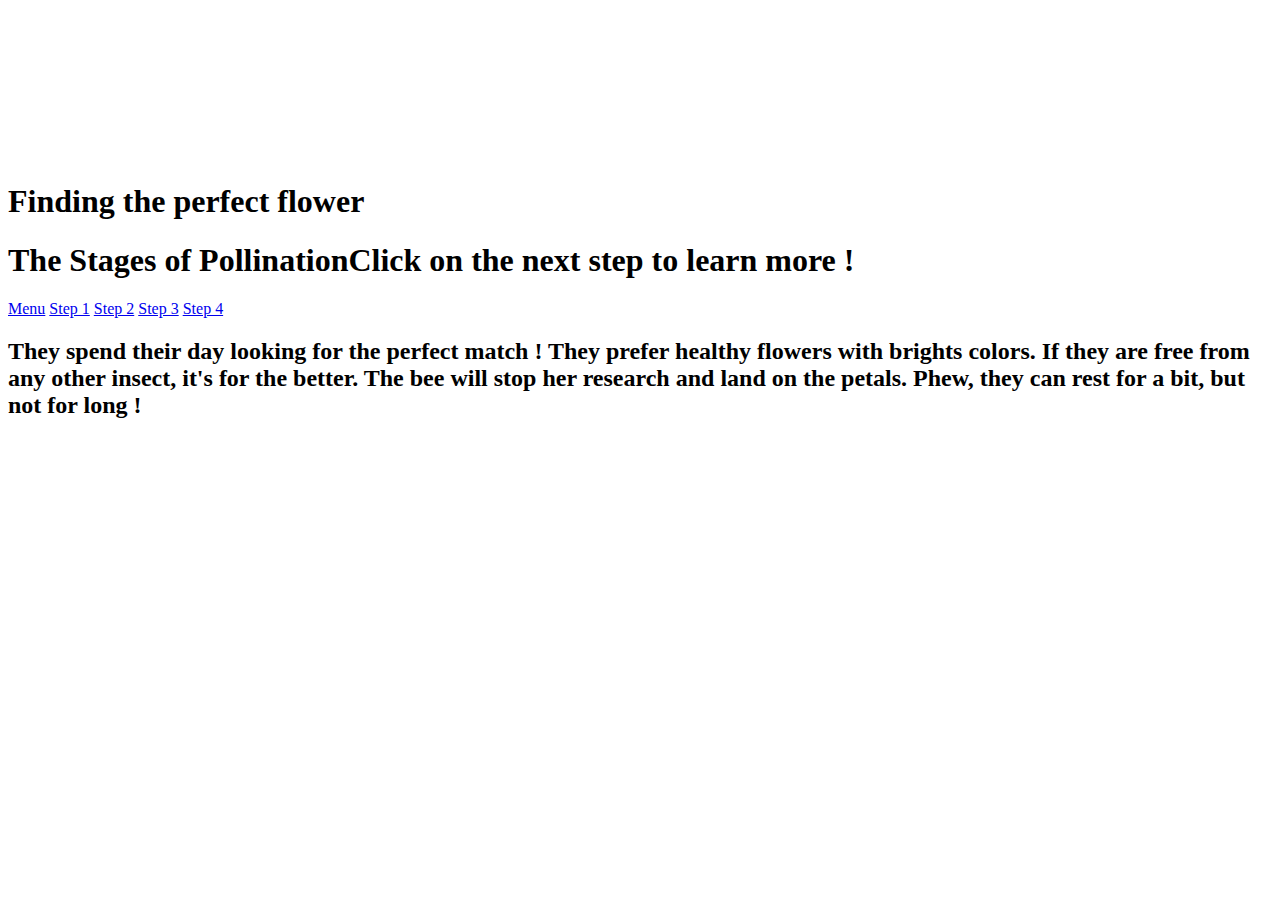
==== index3.html @ 8f428fc0 "Add files via upload" ====
<!DOCTYPE html>
<html lang="en" class="no-js">
	<head>
        <meta charset="UTF-8" />
        <meta http-equiv="X-UA-Compatible" content="IE=edge">
        <meta name="viewport" content="width=device-width, initial-scale=1">
        <title>Beez</title>
        <meta name="description" content="Examples for creative website header animations using Canvas and JavaScript" />
        <meta name="keywords" content="header, canvas, animated, creative, inspiration, javascript" />
        <meta name="author" content="Codrops" />
        <link rel="shortcut icon" href="../favicon.ico">
        <link rel="stylesheet" type="text/css" href="css/normalize.css" />
        <link rel="stylesheet" type="text/css" href="css/demo.css" />
        <link rel="stylesheet" type="text/css" href="css/component.css" />
        <link href='http://fonts.googleapis.com/css?family=Raleway:200,400,800|Clicker+Script' rel='stylesheet' type='text/css'>

	</head>
	<body>
		<div class="container demo-2">
			<div class="content">
                <div id="large-header" class="large-header">
                    <canvas id="demo-canvas"></canvas>
                    <h1 class="main-title">Finding the perfect flower</span></h1>
                </div>

                <div class="codrops-header">
                    <h1>The Stages of Pollination<span>Click on the next step to learn more !</span></h1>
                    <nav class="codrops-demos">
											<nav class="codrops-demos">
													<a href="index1.html">Menu</a>
													<a href="index2.html">Step 1</a>
													<a class="current-demo" href="index3.html">Step 2</a>
													<a href="index4.html">Step 3</a>
													<a href="index5.html">Step 4</a>
											</nav>
                </div>
            </div>
						<h2>They spend their day looking for the perfect match ! They prefer healthy flowers with brights colors. If they are free from any other insect, it's for the better. The bee will stop her research and land on the petals. Phew, they can rest for a bit, but not for long !</h2>
        <script src="js/rAF.js"></script>
        <script src="js/demo-2.js"></script>
	</body>
</html>
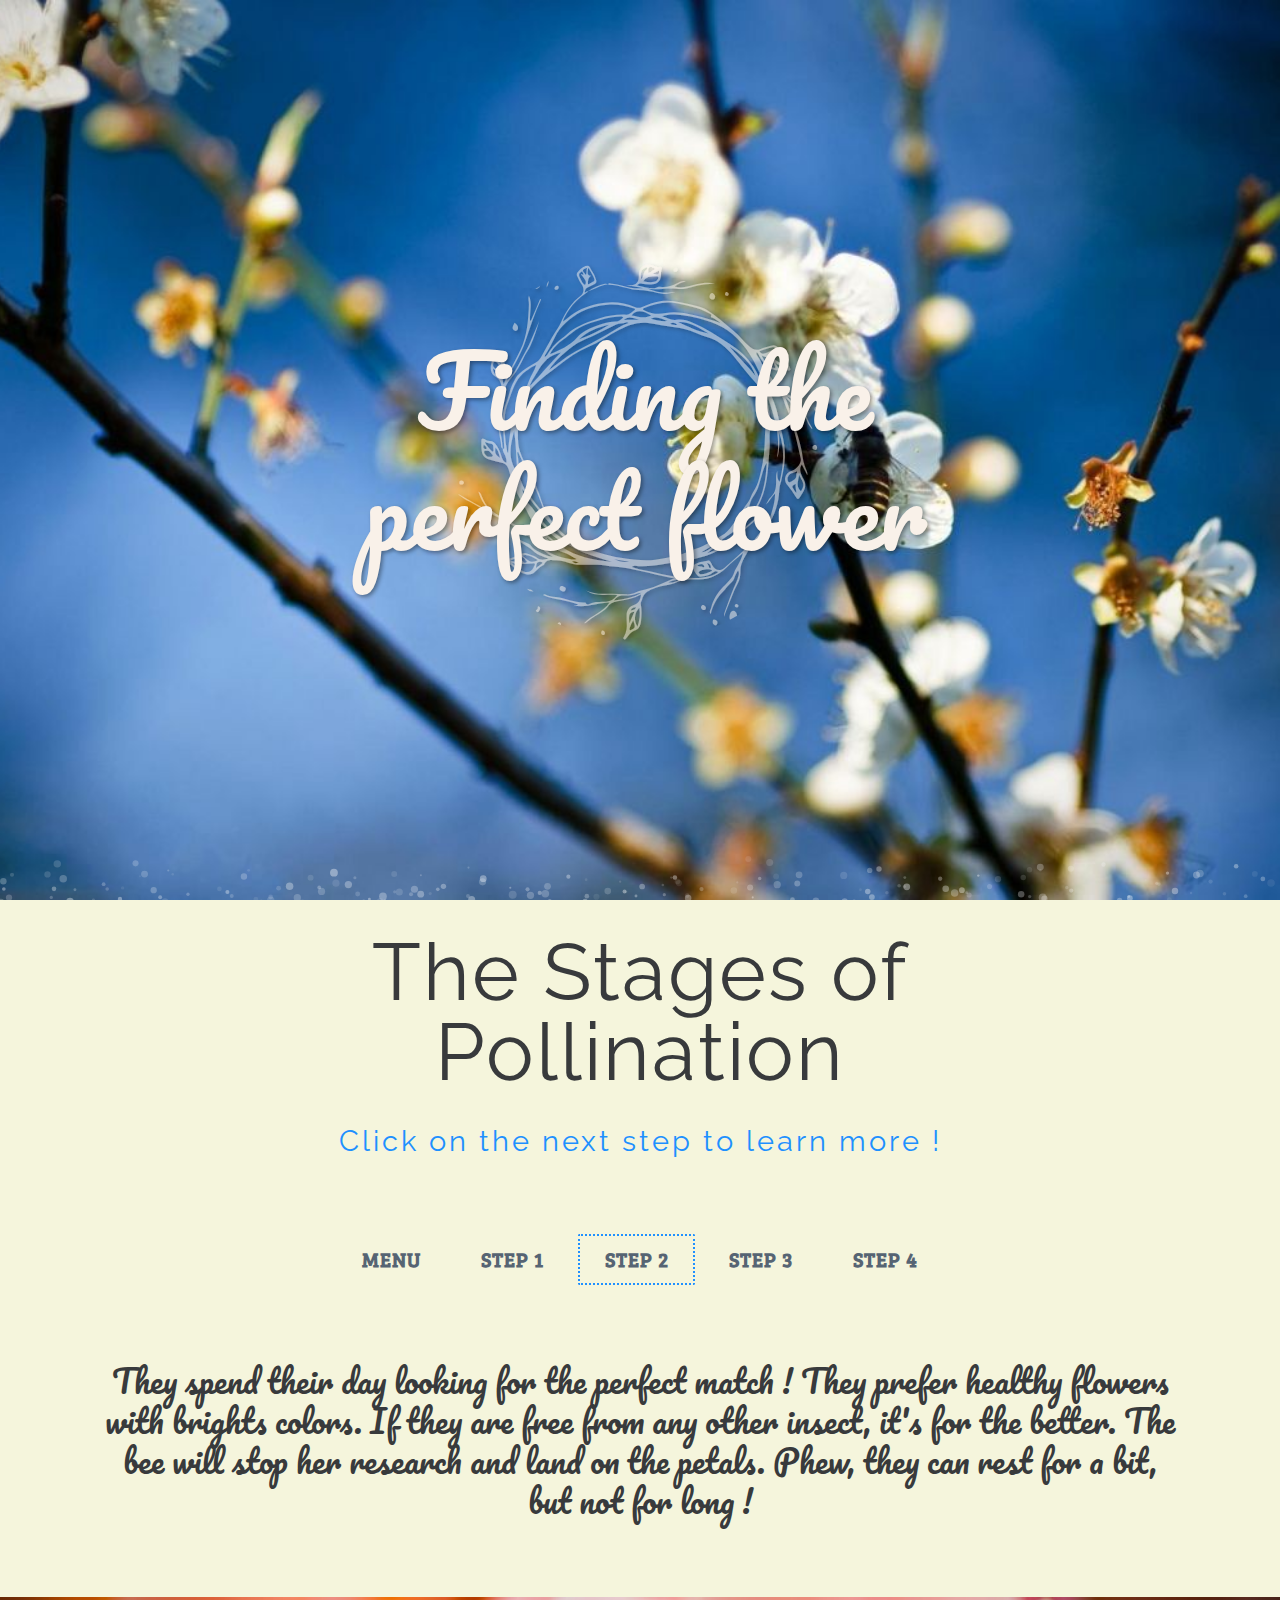
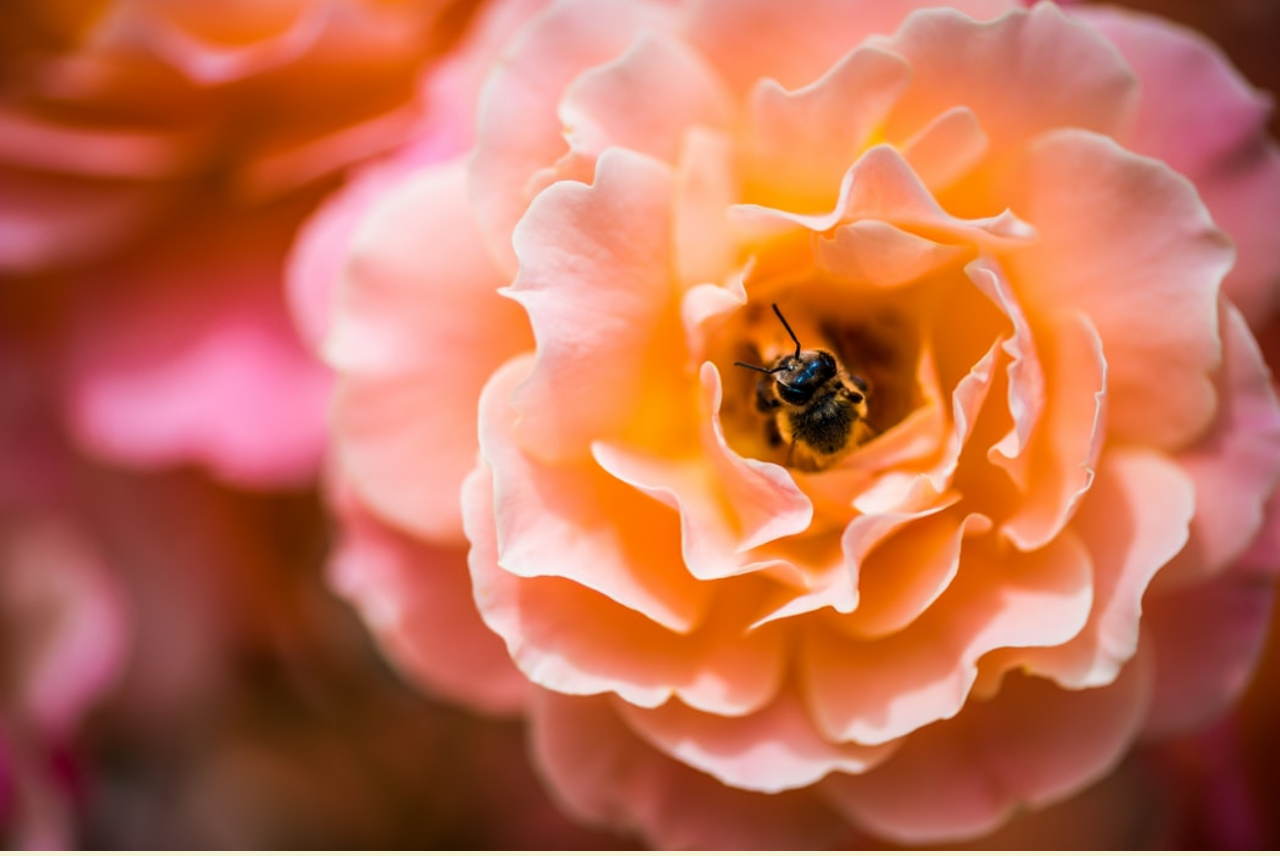
==== commit 9f8cb968: "first and last commit" ====
--- a/index3.html
+++ b/index3.html
@@ -13,7 +13,11 @@
         <link rel="stylesheet" type="text/css" href="css/demo.css" />
         <link rel="stylesheet" type="text/css" href="css/component.css" />
         <link href='http://fonts.googleapis.com/css?family=Raleway:200,400,800|Clicker+Script' rel='stylesheet' type='text/css'>
+				<style>
+				@import url('https://fonts.googleapis.com/css?family=Pacifico&display=swap');
+			@import url('https://fonts.googleapis.com/css?family=Bree+Serif&display=swap');
 
+				</style>
 	</head>
 	<body>
 		<div class="container demo-2">
@@ -27,7 +31,7 @@
                     <h1>The Stages of Pollination<span>Click on the next step to learn more !</span></h1>
                     <nav class="codrops-demos">
 											<nav class="codrops-demos">
-													<a href="index1.html">Menu</a>
+													<a href="index.html">Menu</a>
 													<a href="index2.html">Step 1</a>
 													<a class="current-demo" href="index3.html">Step 2</a>
 													<a href="index4.html">Step 3</a>
@@ -36,6 +40,13 @@
                 </div>
             </div>
 						<h2>They spend their day looking for the perfect match ! They prefer healthy flowers with brights colors. If they are free from any other insect, it's for the better. The bee will stop her research and land on the petals. Phew, they can rest for a bit, but not for long !</h2>
+						<div>
+
+							<figure>
+								<img src="img/oui.jpeg" alt="a bee has landed on a flower and is inside the petals">
+							</figure>
+						</div>
+
         <script src="js/rAF.js"></script>
         <script src="js/demo-2.js"></script>
 	</body>
--- a/css/demo.css
+++ b/css/demo.css
@@ -0,0 +1,182 @@
+@font-face {
+	font-weight: normal;
+	font-style: normal;
+	font-family: 'codropsicons';
+	src:url('../fonts/codropsicons/codropsicons.eot');
+	src:url('../fonts/codropsicons/codropsicons.eot?#iefix') format('embedded-opentype'),
+		url('../fonts/codropsicons/codropsicons.woff') format('woff'),
+		url('../fonts/codropsicons/codropsicons.ttf') format('truetype'),
+		url('../fonts/codropsicons/codropsicons.svg#codropsicons') format('svg');
+}
+
+*, *:after, *:before { -webkit-box-sizing: border-box; box-sizing: border-box; }
+.clearfix:before, .clearfix:after { content: ''; display: table; }
+.clearfix:after { clear: both; }
+
+body {
+	background: #F5F5DC;
+	color: #383a3c;
+	font-weight: 400;
+	font-size: 1em;
+	line-height: 1.25;
+	font-family: 'Raleway', Arial, sans-serif;
+	align-items: center;
+	align-content: center;
+}
+
+h1 {
+	font-size: 2em;
+	font-style: normal;
+	font-family: 'Raleway',sans-serif;
+	text-align: center;
+	font-weight: normal;
+}
+
+h2 {
+	font-size: 2em;
+	font-weight: lighter;
+	text-align: center;
+	padding-left: 100px;
+	padding-right: 100px;
+	padding-top: 10px;
+	padding-bottom: 50px;
+	font-family: 'Pacifico',cursive;
+}
+
+a, button {
+	outline: none;
+}
+
+a {
+	color: #566473;
+	text-decoration: none;
+}
+
+a:hover, a:focus {
+	color: #34495e;
+}
+
+section {
+	padding: 1em;
+	text-align: center;
+}
+
+.codrops-header {
+	margin: 0 auto;
+	padding: 2em;
+	text-align: center;
+	max-width: 900px;
+}
+
+.codrops-header h1 {
+	margin: 0;
+	font-size: 5em;
+	line-height: 1;
+	font-weight: 200;
+	font-style: normal;
+	font-weight: normal;
+	letter-spacing: 2px;
+
+}
+
+
+.codrops-header h1 span {
+	display: block;
+	padding: 1em 0 1.5em;
+	font-size: 36%;
+	color: #1E90FF;
+	line-height: 1.4;
+	letter-spacing: 3px;
+}
+
+.codrops-top a {
+	display: inline-block;
+	padding: 1.5em;
+	text-decoration: none;
+	letter-spacing: 3px;
+}
+
+.codrops-icon:before {
+	margin: 0 4px;
+	text-transform: none;
+	font-weight: normal;
+	font-style: normal;
+	font-variant: normal;
+	font-family: 'codropsicons';
+	line-height: 1;
+	speak: none;
+	-webkit-font-smoothing: antialiased;
+}
+
+.codrops-icon-drop:before {
+	content: "\e001";
+}
+
+.codrops-icon-prev:before {
+	content: "\e004";
+}
+
+/* Demo Buttons Style */
+.codrops-demos {
+	padding-top: 1em;
+	font-size: 0.8em;
+}
+
+.codrops-demos a {
+	display: inline-block;
+	margin: 0.35em 0.1em;
+	padding: 0.5em 1.2em;
+	outline: none;
+	text-decoration: none;
+	text-transform: uppercase;
+	letter-spacing: 1px;
+	font-weight: 700;
+	border-radius: 2px;
+	font-size: 200%;
+	border: 2px solid transparent;
+	font-family: 'Bree Serif',serif;
+}
+
+.codrops-demos a:hover,
+.codrops-demos a.current-demo {
+	border-color: #1E90FF;
+	border-style: dotted;
+}
+
+
+.related p {
+	font-size: 2em;
+	}
+
+.related > a {
+	display: inline-block;
+	text-align: center;
+	margin: 20px 10px;
+	padding: 25px;
+	vertical-align: middle;
+}
+
+.related a img {
+	max-width: 100%;
+	opacity: 0.8;
+	border-radius: 10px;
+}
+
+.related a:hover img,
+.related a:active img {
+	opacity: 1;
+}
+
+
+figure {
+	max-width : 1280px;
+	margin : 0 auto;
+}
+
+
+figure img {
+	width : 100%;
+
+}
+
+@media screen and (max-width: 40em)
--- a/css/component.css
+++ b/css/component.css
@@ -0,0 +1,71 @@
+
+.large-header {
+	position: relative;
+	width: 100%;
+	background: #333;
+	overflow: hidden;
+	background-size: cover;
+	background-position: center center;
+	z-index: 1;
+}
+
+
+.demo-2 .large-header {
+	background-image: url('../img/bees_2.jpg');
+	background-position: center bottom;
+}
+
+
+.main-title {
+	position: absolute;
+	margin: 0;
+	padding: 0;
+	color: #f9f1e9;
+	text-align: center;
+	top: 50%;
+	left: 50%;
+	-webkit-transform: translate3d(-50%,-50%,0);
+	transform: translate3d(-50%,-50%,0);
+}
+
+.demo-2 .main-title {
+	font-family: 'Pacifico', cursive;
+	font-weight: lighter;
+	font-size: 6em;
+	padding-left: 10px;
+	text-shadow: 2px 2px 4px rgba(0,0,0,0.4);
+}
+
+.demo-2 .main-title::before {
+	content: '';
+	width: 30vw;
+	height: 30vw;
+	min-width: 3.5em;
+	min-height: 3.5em;
+	background: url(../img/deco.svg) no-repeat center center;
+	background-size: cover;
+	position: absolute;
+	top: 50%;
+	left: 50%;
+	border-radius: 50%;
+	z-index: -1;
+	-webkit-transform: translate3d(-50%,-50%,0);
+	transform: translate3d(-50%,-50%,0);
+}
+
+
+.main-title .thin {
+	font-weight: 200;
+}
+
+@media only screen and (max-width : 768px) {
+	.demo-1 .main-title,
+	.demo-3 .main-title,
+	.demo-4 .main-title {
+		font-size: 3em;
+	}
+
+	.demo-2 .main-title {
+		font-size: 3em;
+	}
+}
